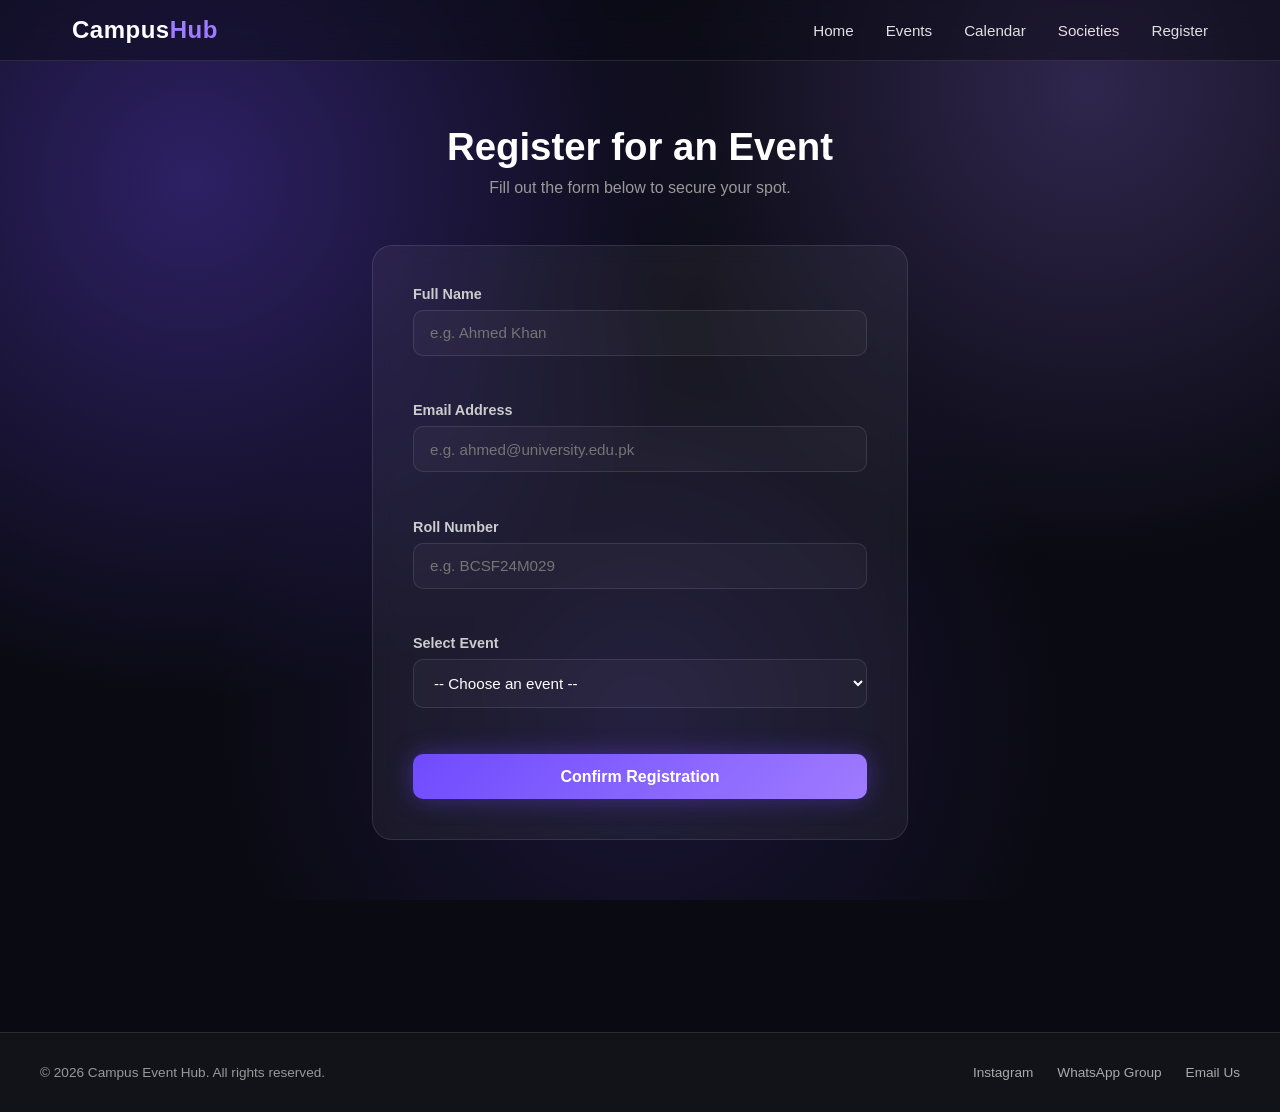
==== registration.html @ 662c40a7 "Add registration form with validation, roll number regex, and live countdown" ====
<!doctype html>
<html lang="en">
  <head>
    <meta charset="UTF-8" />
    <meta name="viewport" content="width=device-width, initial-scale=1.0" />
    <title>Register - Campus Event Hub</title>
    <link rel="stylesheet" href="css/style.css" />
  </head>
  <body>
    <header class="navbar">
      <div class="nav-container">
        <a href="index.html" class="logo">Campus<span>Hub</span></a>

        <nav class="nav-links" id="navLinks">
          <a href="index.html">Home</a>
          <a href="events.html">Events</a>
          <a href="calendar.html">Calendar</a>
          <a href="societies.html">Societies</a>
          <a href="registration.html">Register</a>
        </nav>

        <button class="hamburger" id="hamburgerBtn" aria-label="Toggle menu">
          <span></span>
          <span></span>
          <span></span>
        </button>
      </div>
    </header>

    <main>
      <section class="page-header">
        <h1>Register for an Event</h1>
        <p>Fill out the form below to secure your spot.</p>
      </section>

      <section class="registration-section">
        <form id="registrationForm" class="registration-form" novalidate>
          <div class="form-group">
            <label for="fullName">Full Name</label>
            <input
              type="text"
              id="fullName"
              name="fullName"
              placeholder="e.g. Ahmed Khan"
            />
            <span class="error-message" id="fullNameError"></span>
          </div>

          <div class="form-group">
            <label for="email">Email Address</label>
            <input
              type="email"
              id="email"
              name="email"
              placeholder="e.g. ahmed@university.edu.pk"
            />
            <span class="error-message" id="emailError"></span>
          </div>

          <div class="form-group">
            <label for="rollNo">Roll Number</label>
            <input
              type="text"
              id="rollNo"
              name="rollNo"
              placeholder="e.g. BCSF24M029"
            />
            <span class="error-message" id="rollNoError"></span>
          </div>

          <div class="form-group">
            <label for="eventSelect">Select Event</label>
            <select id="eventSelect" name="eventSelect">
              <option value="">-- Choose an event --</option>
            </select>
            <span class="error-message" id="eventSelectError"></span>
          </div>

          <div
            class="countdown-box"
            id="registrationCountdown"
            style="display: none"
          ></div>

          <button type="submit" class="btn-primary submit-btn">
            Confirm Registration
          </button>

          <div
            class="success-message"
            id="successMessage"
            style="display: none"
          >
            ✅ You're registered! A confirmation has been noted.
          </div>
        </form>
      </section>
    </main>

    <footer class="footer">
      <div class="footer-container">
        <p>&copy; 2026 Campus Event Hub. All rights reserved.</p>
        <div class="footer-links">
          <a href="#">Instagram</a>
          <a href="#">WhatsApp Group</a>
          <a href="mailto:campushub@example.com">Email Us</a>
        </div>
      </div>
    </footer>

    <script src="js/main.js"></script>
  </body>
</html>
---- css/style.css ----
/* ---------- Reset & Base ---------- */
* {
  margin: 0;
  padding: 0;
  box-sizing: border-box;
}

body {
  font-family: "Segoe UI", "Poppins", sans-serif;
  background-color: #0a0a12;
  background-image:
    radial-gradient(
      circle at 15% 20%,
      rgba(111, 75, 255, 0.35),
      transparent 40%
    ),
    radial-gradient(
      circle at 85% 10%,
      rgba(159, 123, 255, 0.25),
      transparent 35%
    ),
    radial-gradient(
      circle at 50% 80%,
      rgba(111, 75, 255, 0.15),
      transparent 45%
    );
  background-attachment: fixed;
  color: #e0e0e0;
  min-height: 100vh;
}

/* ---------- Color Variables ---------- */
:root {
  --accent: #6f4bff;
  --accent-glow: #9f7bff;
  --bg-dark: #0a0a12;
  --glass-bg: rgba(255, 255, 255, 0.05);
  --glass-border: rgba(255, 255, 255, 0.1);
}

/* ---------- Navbar ---------- */
.navbar {
  position: sticky;
  top: 0;
  z-index: 100;
  background: rgba(10, 10, 18, 0.45);
  backdrop-filter: blur(12px);
  -webkit-backdrop-filter: blur(12px);
  border-bottom: 1px solid var(--glass-border);
}

.nav-container {
  max-width: 1200px;
  margin: 0 auto;
  display: flex;
  align-items: center;
  justify-content: space-between;
  padding: 1rem 2rem;
}

.logo {
  font-size: 1.5rem;
  font-weight: 700;
  color: #fff;
  text-decoration: none;
  letter-spacing: 0.5px;
}

.logo span {
  color: var(--accent-glow);
}

.nav-links {
  display: flex;
  gap: 2rem;
}

.nav-links a {
  color: #e0e0e0;
  text-decoration: none;
  font-size: 0.95rem;
  font-weight: 500;
  position: relative;
  padding: 0.25rem 0;
  transition: color 0.3s ease;
}

.nav-links a::after {
  content: "";
  position: absolute;
  bottom: -4px;
  left: 0;
  width: 0%;
  height: 2px;
  background: var(--accent-glow);
  box-shadow: 0 0 8px var(--accent-glow);
  transition: width 0.3s ease;
}

.nav-links a:hover {
  color: #fff;
}

.nav-links a:hover::after {
  width: 100%;
}

/* ---------- Hamburger (hidden on desktop) ---------- */
.hamburger {
  display: none;
  flex-direction: column;
  justify-content: space-between;
  width: 26px;
  height: 20px;
  background: transparent;
  border: none;
  cursor: pointer;
}

.hamburger span {
  display: block;
  height: 2px;
  width: 100%;
  background: #fff;
  border-radius: 2px;
  transition: all 0.3s ease;
}

.hamburger.open span:nth-child(1) {
  transform: translateY(9px) rotate(45deg);
}

.hamburger.open span:nth-child(2) {
  opacity: 0;
}

.hamburger.open span:nth-child(3) {
  transform: translateY(-9px) rotate(-45deg);
}

/* ---------- Footer ---------- */
.footer {
  background: rgba(255, 255, 255, 0.03);
  border-top: 1px solid var(--glass-border);
  margin-top: 6rem;
  padding: 2rem;
}

.footer-container {
  max-width: 1200px;
  margin: 0 auto;
  display: flex;
  align-items: center;
  justify-content: space-between;
  flex-wrap: wrap;
  gap: 1rem;
}

.footer-container p {
  font-size: 0.85rem;
  color: #999;
}

.footer-links {
  display: flex;
  gap: 1.5rem;
}

.footer-links a {
  color: #aaa;
  text-decoration: none;
  font-size: 0.85rem;
  transition: color 0.3s ease;
}

.footer-links a:hover {
  color: var(--accent-glow);
}

/* ---------- Responsive: Tablet & Mobile ---------- */
@media (max-width: 768px) {
  .nav-links {
    position: fixed;
    top: 68px;
    right: 0;
    height: calc(100vh - 68px);
    width: 220px;
    background: rgba(10, 10, 18, 0.95);
    backdrop-filter: blur(12px);
    flex-direction: column;
    align-items: flex-start;
    padding: 2rem;
    gap: 1.5rem;
    transform: translateX(100%);
    transition: transform 0.35s ease;
  }

  .nav-links.active {
    transform: translateX(0);
  }

  .hamburger {
    display: flex;
  }

  .footer-container {
    flex-direction: column;
    text-align: center;
  }
}

/* ---------- Hero Section ---------- */
.hero {
  max-width: 1200px;
  margin: 0 auto;
  padding: 6rem 2rem 4rem;
  text-align: center;
}

.hero-tag {
  display: inline-block;
  background: rgba(111, 75, 255, 0.15);
  border: 1px solid rgba(159, 123, 255, 0.4);
  color: var(--accent-glow);
  font-size: 0.8rem;
  font-weight: 600;
  padding: 0.4rem 1rem;
  border-radius: 999px;
  margin-bottom: 1.5rem;
  letter-spacing: 0.5px;
}

.hero h1 {
  font-size: 3rem;
  line-height: 1.2;
  font-weight: 800;
  color: #fff;
  margin-bottom: 1.2rem;
}

.hero h1 span {
  color: var(--accent-glow);
  text-shadow: 0 0 25px rgba(159, 123, 255, 0.6);
}

.hero p {
  max-width: 600px;
  margin: 0 auto 2.2rem;
  color: #b0b0bd;
  font-size: 1.05rem;
  line-height: 1.6;
}

.hero-buttons {
  display: flex;
  justify-content: center;
  gap: 1rem;
  flex-wrap: wrap;
}

.btn-primary {
  background: linear-gradient(135deg, var(--accent), var(--accent-glow));
  color: #fff;
  text-decoration: none;
  padding: 0.85rem 1.8rem;
  border-radius: 10px;
  font-weight: 600;
  font-size: 0.95rem;
  box-shadow: 0 0 25px rgba(111, 75, 255, 0.4);
  transition:
    transform 0.25s ease,
    box-shadow 0.25s ease;
}

.btn-primary:hover {
  transform: translateY(-3px);
  box-shadow: 0 0 35px rgba(111, 75, 255, 0.65);
}

.btn-secondary {
  background: transparent;
  color: #e0e0e0;
  text-decoration: none;
  padding: 0.85rem 1.8rem;
  border-radius: 10px;
  font-weight: 600;
  font-size: 0.95rem;
  border: 1px solid var(--glass-border);
  transition: all 0.25s ease;
}

.btn-secondary:hover {
  border-color: var(--accent-glow);
  color: #fff;
  transform: translateY(-3px);
}

/* ---------- Featured Events ---------- */
.featured-events {
  max-width: 1200px;
  margin: 0 auto;
  padding: 3rem 2rem;
}

.section-header {
  display: flex;
  align-items: center;
  justify-content: space-between;
  margin-bottom: 2rem;
}

.section-header h2 {
  font-size: 1.8rem;
  color: #fff;
}

.view-all {
  color: var(--accent-glow);
  text-decoration: none;
  font-weight: 600;
  font-size: 0.9rem;
  transition: opacity 0.3s ease;
}

.view-all:hover {
  opacity: 0.7;
}

.events-preview-grid {
  display: grid;
  grid-template-columns: repeat(auto-fit, minmax(280px, 1fr));
  gap: 1.5rem;
}

.event-card {
  background: var(--glass-bg);
  border: 1px solid var(--glass-border);
  border-radius: 16px;
  padding: 1.5rem;
  backdrop-filter: blur(10px);
  transition:
    transform 0.3s ease,
    border-color 0.3s ease;
  cursor: pointer;
}

.event-card:hover {
  transform: translateY(-6px);
  border-color: var(--accent-glow);
}

.event-card-category {
  display: inline-block;
  font-size: 0.7rem;
  font-weight: 700;
  letter-spacing: 0.5px;
  text-transform: uppercase;
  color: var(--accent-glow);
  background: rgba(111, 75, 255, 0.15);
  padding: 0.25rem 0.7rem;
  border-radius: 999px;
  margin-bottom: 0.9rem;
}

.event-card h3 {
  color: #fff;
  font-size: 1.15rem;
  margin-bottom: 0.5rem;
}

.event-card p {
  color: #999;
  font-size: 0.85rem;
  margin-bottom: 1rem;
}

.event-card-date {
  display: flex;
  align-items: center;
  gap: 0.4rem;
  color: #b0b0bd;
  font-size: 0.85rem;
  font-weight: 500;
}

/* ---------- Categories ---------- */
.categories {
  max-width: 1200px;
  margin: 0 auto;
  padding: 3rem 2rem 5rem;
}

.categories h2 {
  font-size: 1.8rem;
  color: #fff;
  margin-bottom: 2rem;
  text-align: center;
}

.category-cards {
  display: grid;
  grid-template-columns: repeat(auto-fit, minmax(200px, 1fr));
  gap: 1.5rem;
}

.category-card {
  background: var(--glass-bg);
  border: 1px solid var(--glass-border);
  border-radius: 16px;
  padding: 2rem 1rem;
  text-align: center;
  text-decoration: none;
  transition:
    transform 0.3s ease,
    border-color 0.3s ease;
}

.category-card:hover {
  transform: translateY(-6px) scale(1.03);
  border-color: var(--accent-glow);
}

.category-icon {
  font-size: 2.2rem;
  display: block;
  margin-bottom: 0.8rem;
}

.category-card h3 {
  color: #fff;
  font-size: 1rem;
}

/* ---------- Responsive: Hero on smaller screens ---------- */
@media (max-width: 768px) {
  .hero h1 {
    font-size: 2.1rem;
  }

  .hero p {
    font-size: 0.95rem;
  }

  .section-header {
    flex-direction: column;
    align-items: flex-start;
    gap: 0.5rem;
  }
}

/* ---------- Page Header ---------- */
.page-header {
  max-width: 1200px;
  margin: 0 auto;
  padding: 4rem 2rem 2rem;
  text-align: center;
}

.page-header h1 {
  font-size: 2.4rem;
  color: #fff;
  margin-bottom: 0.6rem;
}

.page-header p {
  color: #999;
  font-size: 1rem;
}

/* ---------- Events Controls ---------- */
.events-controls {
  max-width: 1200px;
  margin: 0 auto;
  padding: 0 2rem 2rem;
  display: flex;
  flex-direction: column;
  gap: 1.2rem;
}

.search-bar input {
  width: 100%;
  padding: 0.9rem 1.2rem;
  border-radius: 10px;
  border: 1px solid var(--glass-border);
  background: var(--glass-bg);
  color: #fff;
  font-size: 0.95rem;
  outline: none;
  transition: border-color 0.3s ease;
}

.search-bar input:focus {
  border-color: var(--accent-glow);
}

.search-bar input::placeholder {
  color: #777;
}

.filter-buttons {
  display: flex;
  flex-wrap: wrap;
  gap: 0.8rem;
}

.filter-btn {
  background: var(--glass-bg);
  border: 1px solid var(--glass-border);
  color: #ccc;
  padding: 0.5rem 1.2rem;
  border-radius: 999px;
  font-size: 0.85rem;
  font-weight: 600;
  cursor: pointer;
  transition: all 0.25s ease;
}

.filter-btn:hover {
  border-color: var(--accent-glow);
  color: #fff;
}

.filter-btn.active {
  background: linear-gradient(135deg, var(--accent), var(--accent-glow));
  color: #fff;
  border-color: transparent;
}

/* ---------- Events Grid ---------- */
.events-grid-section {
  max-width: 1200px;
  margin: 0 auto;
  padding: 1rem 2rem 5rem;
  min-height: 200px;
}

.events-grid {
  display: grid;
  grid-template-columns: repeat(auto-fit, minmax(280px, 1fr));
  gap: 1.5rem;
}

.no-results {
  text-align: center;
  color: #777;
  padding: 5rem 0;
  font-size: 1rem;
}

/* ---------- Modal ---------- */
.modal-overlay {
  position: fixed;
  inset: 0;
  background: rgba(0, 0, 0, 0.7);
  backdrop-filter: blur(6px);
  display: flex;
  align-items: center;
  justify-content: center;
  opacity: 0;
  visibility: hidden;
  transition:
    opacity 0.3s ease,
    visibility 0.3s ease;
  z-index: 1000;
  padding: 1rem;
}

.modal-overlay.active {
  opacity: 1;
  visibility: visible;
}

.modal {
  background: #14141f;
  border: 1px solid var(--glass-border);
  border-radius: 20px;
  max-width: 480px;
  width: 100%;
  padding: 2.5rem;
  position: relative;
  transform: translateY(20px) scale(0.97);
  transition: transform 0.3s ease;
  box-shadow: 0 20px 60px rgba(0, 0, 0, 0.5);
}

.modal-overlay.active .modal {
  transform: translateY(0) scale(1);
}

.modal-close {
  position: absolute;
  top: 1.2rem;
  right: 1.2rem;
  background: transparent;
  border: none;
  color: #999;
  font-size: 1.6rem;
  cursor: pointer;
  line-height: 1;
  transition: color 0.3s ease;
}

.modal-close:hover {
  color: #fff;
}

.modal h2 {
  color: #fff;
  font-size: 1.5rem;
  margin: 0.8rem 0 0.8rem;
}

.modal-description {
  color: #aaa;
  font-size: 0.9rem;
  line-height: 1.6;
  margin-bottom: 1.5rem;
}

.modal-details {
  display: flex;
  flex-direction: column;
  gap: 0.6rem;
  font-size: 0.88rem;
  color: #ccc;
  margin-bottom: 1.5rem;
}

.modal-details strong {
  color: #fff;
}

.modal-countdown {
  background: rgba(111, 75, 255, 0.12);
  border: 1px solid rgba(159, 123, 255, 0.3);
  border-radius: 10px;
  padding: 0.8rem;
  text-align: center;
  color: var(--accent-glow);
  font-weight: 700;
  font-size: 0.95rem;
  margin-bottom: 1.5rem;
  letter-spacing: 0.3px;
}

.modal-register-btn {
  display: block;
  text-align: center;
  width: 100%;
}

/* ---------- Registration Form ---------- */
.registration-section {
  max-width: 600px;
  margin: 0 auto;
  padding: 1rem 2rem 6rem;
}

.registration-form {
  background: var(--glass-bg);
  border: 1px solid var(--glass-border);
  border-radius: 20px;
  padding: 2.5rem;
  backdrop-filter: blur(10px);
}

.form-group {
  margin-bottom: 1.5rem;
  display: flex;
  flex-direction: column;
}

.form-group label {
  color: #ccc;
  font-size: 0.9rem;
  font-weight: 600;
  margin-bottom: 0.5rem;
}

.form-group input,
.form-group select {
  padding: 0.85rem 1rem;
  border-radius: 10px;
  border: 1px solid var(--glass-border);
  background: rgba(255, 255, 255, 0.03);
  color: #fff;
  font-size: 0.95rem;
  outline: none;
  transition: border-color 0.3s ease;
  font-family: inherit;
}

.form-group input:focus,
.form-group select:focus {
  border-color: var(--accent-glow);
}

.form-group select option {
  background: #14141f;
  color: #fff;
}

.form-group input.invalid,
.form-group select.invalid {
  border-color: #ff5c5c;
}

.error-message {
  color: #ff8080;
  font-size: 0.8rem;
  margin-top: 0.4rem;
  min-height: 1rem;
}

.countdown-box {
  background: rgba(111, 75, 255, 0.12);
  border: 1px solid rgba(159, 123, 255, 0.3);
  border-radius: 10px;
  padding: 0.9rem;
  text-align: center;
  color: var(--accent-glow);
  font-weight: 700;
  font-size: 0.95rem;
  margin-bottom: 1.5rem;
}

.submit-btn {
  width: 100%;
  border: none;
  cursor: pointer;
  font-size: 1rem;
}

.success-message {
  margin-top: 1.2rem;
  text-align: center;
  color: #6dffb0;
  background: rgba(109, 255, 176, 0.1);
  border: 1px solid rgba(109, 255, 176, 0.3);
  border-radius: 10px;
  padding: 0.9rem;
  font-weight: 600;
  font-size: 0.9rem;
}
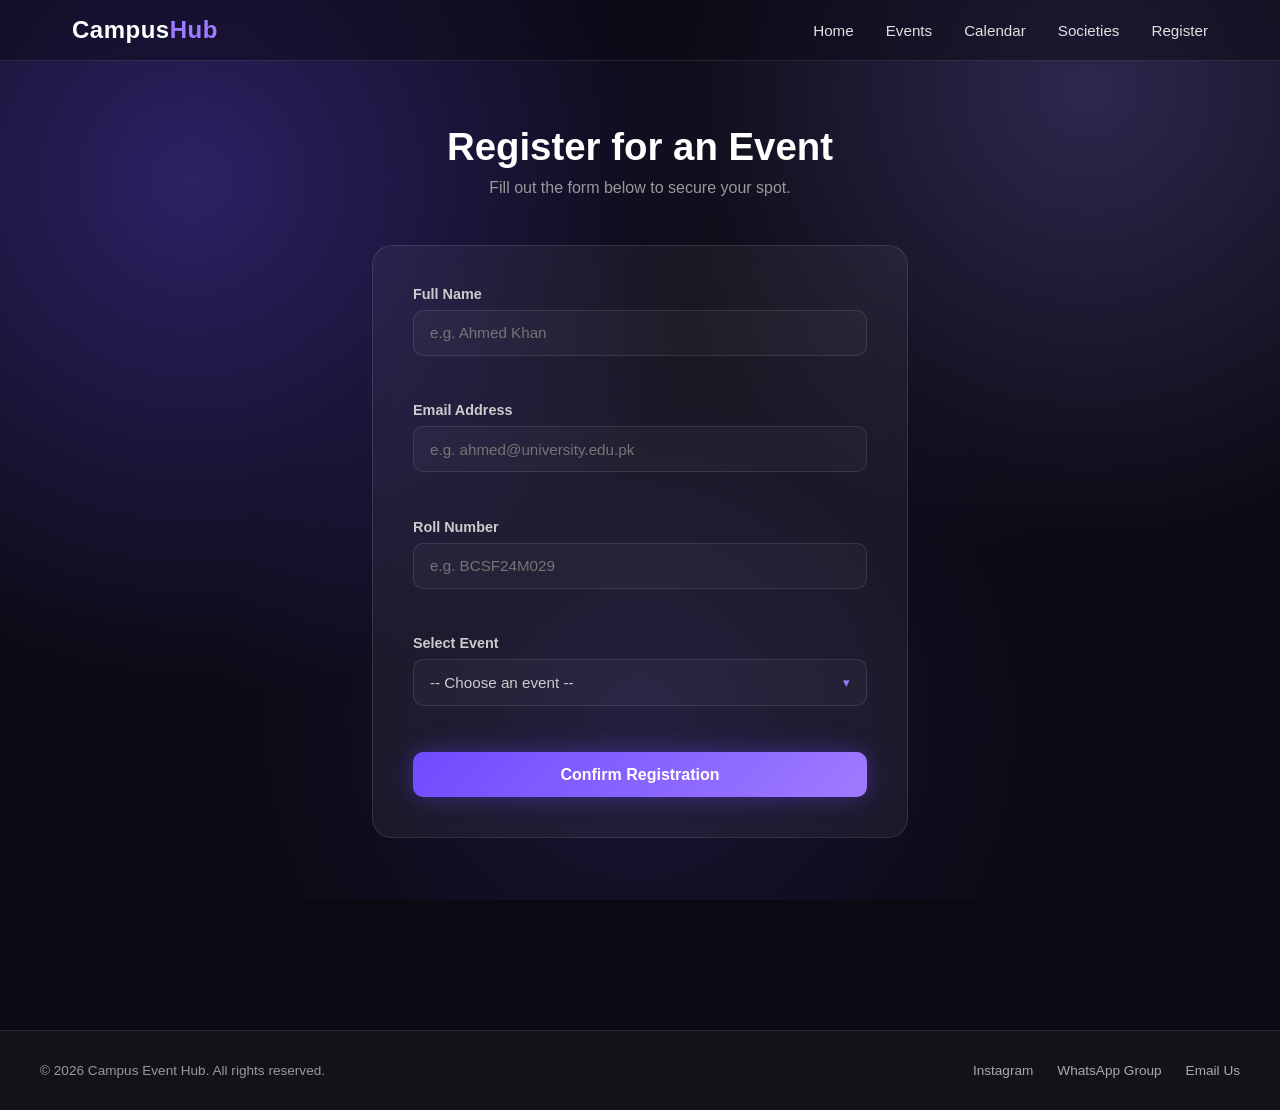
==== commit 40409fdb: "Replace native select with custom animated dropdown for event selection" ====
--- a/registration.html
+++ b/registration.html
@@ -70,9 +70,24 @@
 
           <div class="form-group">
             <label for="eventSelect">Select Event</label>
-            <select id="eventSelect" name="eventSelect">
-              <option value="">-- Choose an event --</option>
-            </select>
+
+            <div class="custom-select" id="customSelect">
+              <button
+                type="button"
+                class="custom-select-trigger"
+                id="customSelectTrigger"
+              >
+                <span id="customSelectLabel">-- Choose an event --</span>
+                <span class="custom-select-arrow">▾</span>
+              </button>
+              <div class="custom-select-options" id="customSelectOptions">
+                <!-- Options injected by JS -->
+              </div>
+            </div>
+
+            <!-- Hidden real input that holds the actual selected value for validation/logic -->
+            <input type="hidden" id="eventSelect" name="eventSelect" value="" />
+
             <span class="error-message" id="eventSelectError"></span>
           </div>
 
--- a/css/style.css
+++ b/css/style.css
@@ -742,3 +742,113 @@
   font-weight: 600;
   font-size: 0.9rem;
 }
+
+/* ---------- Custom Dropdown ---------- */
+.custom-select {
+  position: relative;
+}
+
+.custom-select-trigger {
+  width: 100%;
+  display: flex;
+  align-items: center;
+  justify-content: space-between;
+  padding: 0.85rem 1rem;
+  border-radius: 10px;
+  border: 1px solid var(--glass-border);
+  background: rgba(255, 255, 255, 0.03);
+  color: #fff;
+  font-size: 0.95rem;
+  font-family: inherit;
+  cursor: pointer;
+  transition: border-color 0.3s ease;
+  text-align: left;
+}
+
+.custom-select-trigger:hover,
+.custom-select.open .custom-select-trigger {
+  border-color: var(--accent-glow);
+}
+
+#customSelectLabel {
+  color: #ccc;
+}
+
+.custom-select-trigger.has-value #customSelectLabel {
+  color: #fff;
+}
+
+.custom-select-arrow {
+  color: var(--accent-glow);
+  transition: transform 0.3s ease;
+  font-size: 0.8rem;
+}
+
+.custom-select.open .custom-select-arrow {
+  transform: rotate(180deg);
+}
+
+.custom-select-options {
+  position: absolute;
+  top: calc(100% + 8px);
+  left: 0;
+  right: 0;
+  background: #14141f;
+  border: 1px solid var(--glass-border);
+  border-radius: 12px;
+  overflow: hidden;
+  max-height: 0;
+  opacity: 0;
+  visibility: hidden;
+  transform: translateY(-8px);
+  transition:
+    max-height 0.3s ease,
+    opacity 0.25s ease,
+    transform 0.25s ease;
+  z-index: 50;
+  box-shadow: 0 15px 40px rgba(0, 0, 0, 0.5);
+}
+
+.custom-select.open .custom-select-options {
+  max-height: 260px;
+  opacity: 1;
+  visibility: visible;
+  transform: translateY(0);
+  overflow-y: auto;
+}
+
+.custom-option {
+  padding: 0.8rem 1rem;
+  font-size: 0.9rem;
+  color: #ccc;
+  cursor: pointer;
+  transition:
+    background 0.2s ease,
+    color 0.2s ease;
+  border-bottom: 1px solid rgba(255, 255, 255, 0.05);
+}
+
+.custom-option:last-child {
+  border-bottom: none;
+}
+
+.custom-option:hover {
+  background: rgba(111, 75, 255, 0.15);
+  color: #fff;
+}
+
+.custom-option.selected {
+  background: rgba(111, 75, 255, 0.25);
+  color: #fff;
+  font-weight: 600;
+}
+
+/* Scrollbar styling for the options list, since it can get tall */
+.custom-select-options::-webkit-scrollbar {
+  width: 6px;
+}
+
+.custom-select-options::-webkit-scrollbar-thumb {
+  background: var(--accent);
+  border-radius: 10px;
+}
